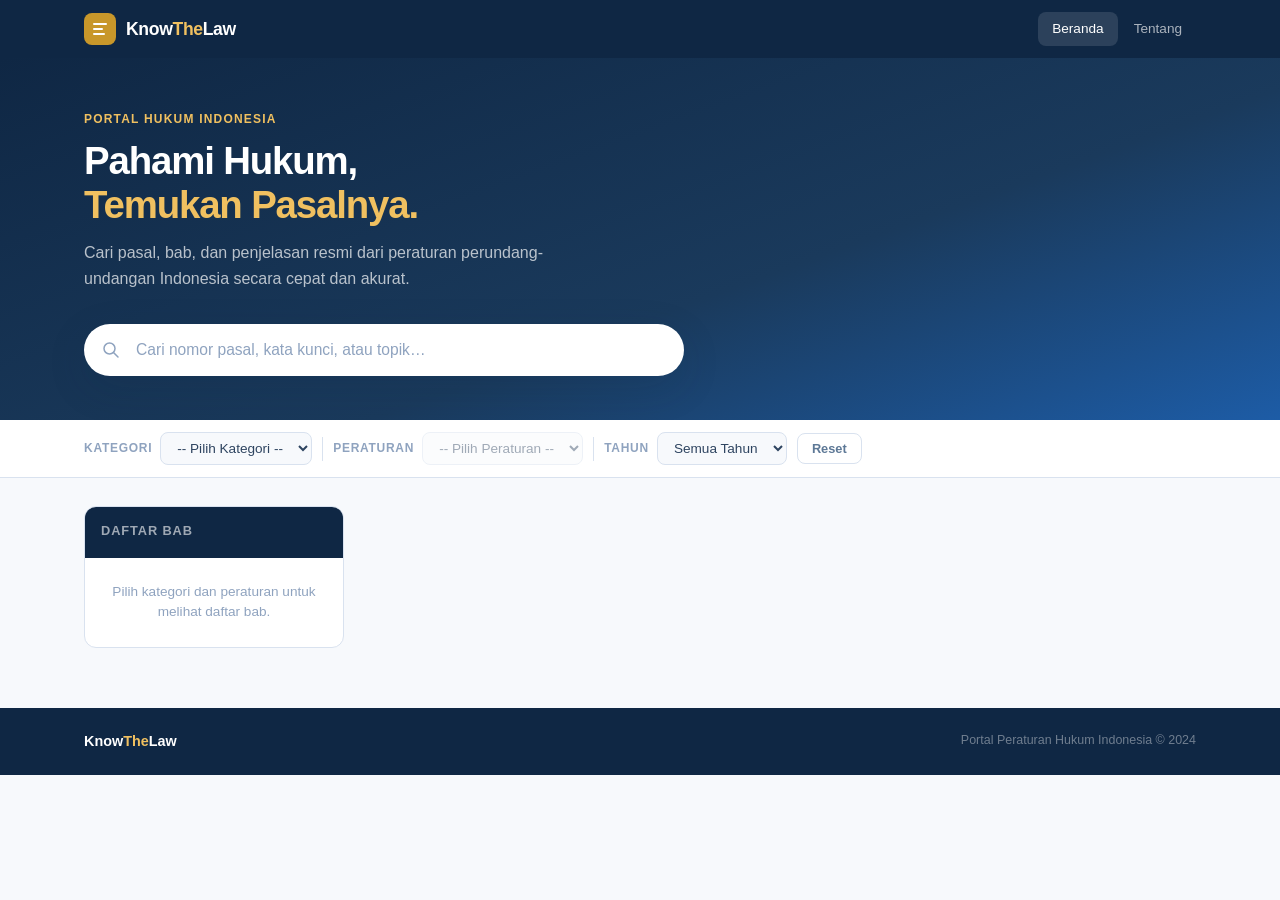
==== index.html @ 50ec1dd9 "Add files via upload" ====
<!DOCTYPE html>
<html lang="id">
<head>
  <meta charset="UTF-8"/>
  <meta name="viewport" content="width=device-width, initial-scale=1.0"/>
  <title>KnowTheLaw — Portal Peraturan Hukum Indonesia</title>
  <link rel="stylesheet" href="css/style.css"/>
</head>
<body>

  <!-- HEADER -->
  <header class="header">
    <div class="container">
      <div class="header-inner">
        <a href="index.html" class="logo">
          <div class="logo-mark">
            <svg width="18" height="18" viewBox="0 0 18 18" fill="none">
              <rect x="2" y="3" width="14" height="2" rx="1" fill="white"/>
              <rect x="2" y="8" width="10" height="2" rx="1" fill="white"/>
              <rect x="2" y="13" width="12" height="2" rx="1" fill="white"/>
            </svg>
          </div>
          <span class="logo-name">Know<span>The</span>Law</span>
        </a>
        <nav class="nav">
          <a href="index.html" class="nav-link active">Beranda</a>
          <a href="tentang.html" class="nav-link">Tentang</a>
        </nav>
      </div>
    </div>
  </header>

  <!-- HERO -->
  <section class="hero">
    <div class="container">
      <div class="hero-eyebrow">Portal Hukum Indonesia</div>
      <h1 class="hero-title">Pahami Hukum,<br><span>Temukan Pasalnya.</span></h1>
      <p class="hero-sub">Cari pasal, bab, dan penjelasan resmi dari peraturan perundang-undangan Indonesia secara cepat dan akurat.</p>
      <div class="search-wrap">
        <svg class="si" width="18" height="18" viewBox="0 0 18 18" fill="none">
          <circle cx="7.5" cy="7.5" r="5.5" stroke="#8FA3BF" stroke-width="1.5"/>
          <path d="M11.5 11.5L16 16" stroke="#8FA3BF" stroke-width="1.5" stroke-linecap="round"/>
        </svg>
        <input type="text" id="searchInput" class="search-input" placeholder="Cari nomor pasal, kata kunci, atau topik…"/>
        <button class="search-clear" id="searchClear">✕</button>
      </div>
    </div>
  </section>

  <!-- FILTER -->
  <div class="filter-section">
    <div class="container">
      <div class="filter-bar">
        <div class="filter-group">
          <span class="filter-label">Kategori</span>
          <select id="filterKategori" class="filter-select">
            <option value="">-- Pilih Kategori --</option>
          </select>
        </div>
        <div class="filter-divider"></div>
        <div class="filter-group">
          <span class="filter-label">Peraturan</span>
          <select id="filterSubkategori" class="filter-select" disabled>
            <option value="">-- Pilih Peraturan --</option>
          </select>
        </div>
        <div class="filter-divider"></div>
        <div class="filter-group">
          <span class="filter-label">Tahun</span>
          <select id="filterTahun" class="filter-select">
            <option value="">Semua Tahun</option>
          </select>
        </div>
        <button class="filter-reset" id="filterReset">Reset</button>
        <span class="result-info" id="resultInfo"></span>
      </div>

      <!-- QUICK TAGS -->
      <div class="tags-section" id="tagsSection" style="display:none">
        <div class="tags-label">Quick Tags</div>
        <div class="tags-list" id="tagsList"></div>
      </div>
    </div>
  </div>

  <!-- MAIN -->
  <main class="main">
    <div class="container">
      <div class="main-layout">

        <!-- SIDEBAR BAB -->
        <aside class="sidebar">
          <div class="sidebar-header">
            <div class="sidebar-title">Daftar Bab</div>
            <div class="sidebar-doc" id="sidebarDoc"></div>
          </div>
          <div id="sidebarContent">
            <div class="sidebar-empty">Pilih kategori dan peraturan untuk melihat daftar bab.</div>
          </div>
        </aside>

        <!-- KONTEN PASAL -->
        <div id="contentArea" class="content-area"></div>

      </div>
    </div>
  </main>

  <!-- FOOTER -->
  <footer class="footer">
    <div class="container">
      <div class="footer-inner">
        <span class="footer-logo">Know<span>The</span>Law</span>
        <span class="footer-text">Portal Peraturan Hukum Indonesia &copy; 2024</span>
      </div>
    </div>
  </footer>

  <script src="js/app.js"></script>
</body>
</html>
---- css/style.css ----
*, *::before, *::after { box-sizing: border-box; margin: 0; padding: 0; }

:root {
  --navy: #0F2744;
  --navy-mid: #1A3A5C;
  --blue: #1D5CA6;
  --blue-light: #2D7DD2;
  --blue-50: #EBF4FF;
  --blue-100: #C7E0FF;
  --accent: #C8972A;
  --accent-light: #F0C060;
  --gray-50: #F7F9FC;
  --gray-100: #EDF1F7;
  --gray-200: #D9E2EF;
  --gray-400: #8FA3BF;
  --gray-500: #5D7896;
  --gray-700: #2E4460;
  --gray-900: #0D1F33;
  --green-bg: #E6F7EE;
  --green-text: #1A5C36;
  --amber-bg: #FFF4DC;
  --amber-text: #7A4A00;
  --purple-bg: #F0ECFF;
  --purple-text: #3D1F8C;
  --rose-bg: #FFEEF0;
  --rose-text: #7A1425;
  --teal-bg: #E0F7F4;
  --teal-text: #0E5C54;
  --shadow-sm: 0 1px 3px rgba(15,39,68,.07);
  --shadow-md: 0 4px 16px rgba(15,39,68,.10);
  --shadow-lg: 0 12px 40px rgba(15,39,68,.14);
  --r: 12px; --r-sm: 8px; --r-xs: 6px;
}

body { font-family: -apple-system, BlinkMacSystemFont, 'Segoe UI', Roboto, sans-serif; background: var(--gray-50); color: var(--gray-900); line-height: 1.6; }

.container { max-width: 1160px; margin: 0 auto; padding: 0 24px; }

/* HEADER */
.header { background: var(--navy); position: sticky; top: 0; z-index: 200; }
.header-inner { display: flex; align-items: center; justify-content: space-between; height: 58px; }
.logo { display: flex; align-items: center; gap: 10px; text-decoration: none; }
.logo-mark { width: 32px; height: 32px; background: var(--accent); border-radius: 8px; display: flex; align-items: center; justify-content: center; flex-shrink: 0; }
.logo-mark svg { display: block; }
.logo-name { font-size: 1.1rem; font-weight: 800; color: white; letter-spacing: -.02em; }
.logo-name span { color: var(--accent-light); }
.nav { display: flex; gap: 2px; }
.nav-link { padding: 6px 14px; border-radius: var(--r-sm); font-size: 0.85rem; font-weight: 500; color: rgba(255,255,255,.65); text-decoration: none; transition: all .15s; }
.nav-link:hover { background: rgba(255,255,255,.1); color: white; }
.nav-link.active { background: rgba(255,255,255,.12); color: white; }

/* HERO */
.hero { background: linear-gradient(160deg, var(--navy) 0%, var(--navy-mid) 60%, var(--blue) 100%); padding: 52px 0 44px; }
.hero-eyebrow { font-size: 0.75rem; font-weight: 700; color: var(--accent-light); text-transform: uppercase; letter-spacing: .1em; margin-bottom: 10px; }
.hero-title { font-size: 2.4rem; font-weight: 900; color: white; line-height: 1.15; letter-spacing: -.03em; margin-bottom: 12px; }
.hero-title span { color: var(--accent-light); }
.hero-sub { font-size: 1rem; color: rgba(255,255,255,.7); margin-bottom: 32px; max-width: 500px; line-height: 1.65; }
.search-wrap { position: relative; max-width: 600px; }
.search-wrap svg.si { position: absolute; left: 18px; top: 50%; transform: translateY(-50%); pointer-events: none; }
.search-input { width: 100%; padding: 15px 50px 15px 50px; border-radius: 999px; border: 2px solid transparent; font-size: 0.975rem; background: white; color: var(--gray-900); outline: none; box-shadow: var(--shadow-lg); transition: border-color .2s; }
.search-input:focus { border-color: var(--accent); }
.search-input::placeholder { color: var(--gray-400); }
.search-clear { position: absolute; right: 18px; top: 50%; transform: translateY(-50%); background: var(--gray-100); border: none; border-radius: 50%; width: 24px; height: 24px; cursor: pointer; font-size: 11px; color: var(--gray-500); display: none; align-items: center; justify-content: center; }
.search-clear:hover { background: var(--gray-200); }

/* FILTER BAR */
.filter-section { background: white; border-bottom: 1px solid var(--gray-200); padding: 12px 0; position: sticky; top: 58px; z-index: 100; }
.filter-bar { display: flex; align-items: center; gap: 10px; flex-wrap: wrap; }
.filter-group { display: flex; align-items: center; gap: 8px; }
.filter-label { font-size: 0.75rem; font-weight: 700; color: var(--gray-400); text-transform: uppercase; letter-spacing: .06em; white-space: nowrap; }
.filter-select { padding: 7px 12px; border-radius: var(--r-sm); border: 1.5px solid var(--gray-200); font-size: 0.85rem; color: var(--gray-700); background: var(--gray-50); outline: none; cursor: pointer; transition: border-color .15s; font-weight: 500; }
.filter-select:focus { border-color: var(--blue); }
.filter-select:disabled { opacity: .45; cursor: default; }
.filter-reset { padding: 7px 14px; border-radius: var(--r-sm); border: 1.5px solid var(--gray-200); background: white; font-size: 0.8rem; font-weight: 600; color: var(--gray-500); cursor: pointer; transition: all .15s; }
.filter-reset:hover { background: var(--gray-100); color: var(--gray-700); }
.filter-divider { width: 1px; height: 24px; background: var(--gray-200); }
.result-info { margin-left: auto; font-size: 0.8rem; color: var(--gray-400); font-weight: 500; }

/* QUICK TAGS */
.tags-section { padding: 16px 0 4px; }
.tags-label { font-size: 0.72rem; font-weight: 700; color: var(--gray-400); text-transform: uppercase; letter-spacing: .07em; margin-bottom: 8px; }
.tags-list { display: flex; flex-wrap: wrap; gap: 6px; }
.tag-btn { padding: 5px 13px; border-radius: 999px; border: 1.5px solid var(--gray-200); background: white; font-size: 0.78rem; font-weight: 600; color: var(--gray-500); cursor: pointer; transition: all .15s; white-space: nowrap; }
.tag-btn:hover { border-color: var(--blue); color: var(--blue); background: var(--blue-50); }
.tag-btn.active { border-color: var(--blue); background: var(--blue-50); color: var(--blue); }

/* MAIN LAYOUT */
.main { padding: 28px 0 60px; }
.main-layout { display: grid; grid-template-columns: 260px 1fr; gap: 24px; align-items: start; }

/* SIDEBAR BAB */
.sidebar { background: white; border: 1px solid var(--gray-200); border-radius: var(--r); overflow: hidden; position: sticky; top: 118px; max-height: calc(100vh - 140px); overflow-y: auto; }
.sidebar-header { padding: 14px 16px; background: var(--navy); }
.sidebar-title { font-size: 0.8rem; font-weight: 700; color: rgba(255,255,255,.6); text-transform: uppercase; letter-spacing: .07em; margin-bottom: 2px; }
.sidebar-doc { font-size: 0.9rem; font-weight: 700; color: white; }
.sidebar-empty { padding: 24px 16px; font-size: 0.85rem; color: var(--gray-400); text-align: center; line-height: 1.5; }
.bab-item { border-bottom: 1px solid var(--gray-100); }
.bab-btn { width: 100%; text-align: left; padding: 11px 16px; background: none; border: none; cursor: pointer; display: flex; align-items: center; gap: 10px; transition: background .12s; }
.bab-btn:hover { background: var(--gray-50); }
.bab-btn.active { background: var(--blue-50); }
.bab-roman { font-size: 0.7rem; font-weight: 800; color: var(--accent); background: var(--amber-bg); padding: 2px 6px; border-radius: 4px; flex-shrink: 0; }
.bab-name { font-size: 0.8rem; font-weight: 600; color: var(--gray-700); line-height: 1.3; }
.bab-btn.active .bab-name { color: var(--blue); }
.bab-count { margin-left: auto; font-size: 0.7rem; color: var(--gray-400); background: var(--gray-100); padding: 1px 6px; border-radius: 999px; flex-shrink: 0; }

/* KONTEN HASIL */
.content-area { display: flex; flex-direction: column; gap: 16px; }
.empty-state { background: white; border: 1px solid var(--gray-200); border-radius: var(--r); padding: 60px 24px; text-align: center; display: flex; flex-direction: column; align-items: center; gap: 10px; }
.empty-icon { color: var(--gray-200); }
.empty-title { font-size: 1rem; font-weight: 700; color: var(--gray-700); }
.empty-sub { font-size: 0.875rem; color: var(--gray-400); max-width: 320px; line-height: 1.6; }

/* PASAL CARD */
.pasal-card { background: white; border: 1px solid var(--gray-200); border-radius: var(--r); overflow: hidden; transition: box-shadow .2s, border-color .2s; }
.pasal-card:hover { box-shadow: var(--shadow-md); border-color: var(--blue-100); }
.pasal-header { padding: 18px 22px 14px; border-bottom: 1px solid var(--gray-100); display: flex; align-items: flex-start; justify-content: space-between; gap: 12px; cursor: pointer; }
.pasal-header-left { flex: 1; }
.pasal-nomor-row { display: flex; align-items: center; gap: 8px; margin-bottom: 6px; }
.pasal-nomor-badge { background: var(--navy); color: white; font-size: 0.72rem; font-weight: 800; padding: 3px 10px; border-radius: 999px; }
.pasal-judul-tag { font-size: 0.75rem; color: var(--blue); font-weight: 600; }
.pasal-judul { font-size: 0.975rem; font-weight: 700; color: var(--gray-900); line-height: 1.35; }
.pasal-tags { display: flex; flex-wrap: wrap; gap: 5px; margin-top: 8px; }
.pasal-tag { font-size: 0.68rem; font-weight: 700; padding: 2px 8px; border-radius: 999px; }
.pt-0 { background: var(--blue-50);   color: var(--blue); }
.pt-1 { background: var(--green-bg);  color: var(--green-text); }
.pt-2 { background: var(--amber-bg);  color: var(--amber-text); }
.pt-3 { background: var(--purple-bg); color: var(--purple-text); }
.pt-4 { background: var(--rose-bg);   color: var(--rose-text); }
.pt-5 { background: var(--teal-bg);   color: var(--teal-text); }
.pasal-toggle { background: var(--gray-100); border: none; border-radius: 50%; width: 28px; height: 28px; cursor: pointer; font-size: 13px; color: var(--gray-500); flex-shrink: 0; display: flex; align-items: center; justify-content: center; transition: all .2s; }
.pasal-toggle.open { background: var(--blue-50); color: var(--blue); transform: rotate(180deg); }

.pasal-body { display: none; }
.pasal-body.open { display: block; }
.bunyi-section { padding: 20px 22px; border-bottom: 1px solid var(--gray-100); }
.section-label { font-size: 0.7rem; font-weight: 800; color: var(--gray-400); text-transform: uppercase; letter-spacing: .08em; margin-bottom: 10px; display: flex; align-items: center; gap: 6px; }
.section-label::after { content: ''; flex: 1; height: 1px; background: var(--gray-100); }
.bunyi-text { font-size: 0.875rem; color: var(--gray-900); line-height: 1.8; white-space: pre-wrap; font-family: Georgia, 'Times New Roman', serif; background: var(--gray-50); border-left: 3px solid var(--navy); padding: 14px 16px; border-radius: 0 var(--r-sm) var(--r-sm) 0; }
.penjelasan-section { padding: 20px 22px; background: var(--amber-bg); }
.penjelasan-text { font-size: 0.85rem; color: var(--amber-text); line-height: 1.75; white-space: pre-wrap; }

/* HEADER BAB SEPARATOR */
.bab-separator { background: var(--navy); border-radius: var(--r); padding: 14px 20px; display: flex; align-items: center; gap: 12px; }
.bab-sep-roman { background: var(--accent); color: white; font-size: 0.75rem; font-weight: 900; padding: 4px 10px; border-radius: var(--r-xs); }
.bab-sep-title { font-size: 0.95rem; font-weight: 700; color: white; }
.bab-sep-count { margin-left: auto; font-size: 0.75rem; color: rgba(255,255,255,.5); }

/* LANDING STATE */
.landing-state { background: white; border: 1px solid var(--gray-200); border-radius: var(--r); padding: 48px 32px; display: flex; flex-direction: column; align-items: center; text-align: center; gap: 16px; }
.landing-icon { width: 64px; height: 64px; background: var(--blue-50); border-radius: 50%; display: flex; align-items: center; justify-content: center; }
.landing-title { font-size: 1.1rem; font-weight: 800; color: var(--gray-900); }
.landing-steps { display: flex; flex-direction: column; gap: 8px; text-align: left; width: 100%; max-width: 360px; }
.landing-step { display: flex; align-items: flex-start; gap: 12px; padding: 10px 14px; background: var(--gray-50); border-radius: var(--r-sm); }
.step-num { width: 22px; height: 22px; border-radius: 50%; background: var(--navy); color: white; font-size: 0.72rem; font-weight: 800; display: flex; align-items: center; justify-content: center; flex-shrink: 0; margin-top: 1px; }
.step-text { font-size: 0.83rem; color: var(--gray-700); line-height: 1.5; }

/* FOOTER */
.footer { background: var(--navy); padding: 22px 0; }
.footer-inner { display: flex; align-items: center; justify-content: space-between; flex-wrap: wrap; gap: 8px; }
.footer-logo { font-size: 0.9rem; font-weight: 800; color: white; }
.footer-logo span { color: var(--accent-light); }
.footer-text { font-size: 0.78rem; color: rgba(255,255,255,.4); }

/* ABOUT PAGE */
.about-wrap { max-width: 740px; margin: 36px auto; }
.about-card { background: white; border: 1px solid var(--gray-200); border-radius: var(--r); padding: 36px 40px; }
.about-h2 { font-size: 1.1rem; font-weight: 700; color: var(--gray-900); margin: 28px 0 10px; }
.about-h2:first-child { margin-top: 0; }
.about-p { font-size: 0.9rem; color: var(--gray-500); line-height: 1.75; margin-bottom: 8px; }
.about-ul { padding-left: 18px; font-size: 0.9rem; color: var(--gray-500); line-height: 1.85; }

/* RESPONSIVE */
@media (max-width: 768px) {
  .main-layout { grid-template-columns: 1fr; }
  .sidebar { position: static; max-height: 260px; }
  .hero-title { font-size: 1.75rem; }
  .hero { padding: 36px 0 32px; }
  .about-card { padding: 24px 20px; }
  .filter-bar { gap: 8px; }
  .result-info { width: 100%; margin-left: 0; }
}
@media (max-width: 480px) {
  .container { padding: 0 16px; }
  .pasal-header { padding: 14px 16px 12px; }
  .bunyi-section, .penjelasan-section { padding: 16px; }
}
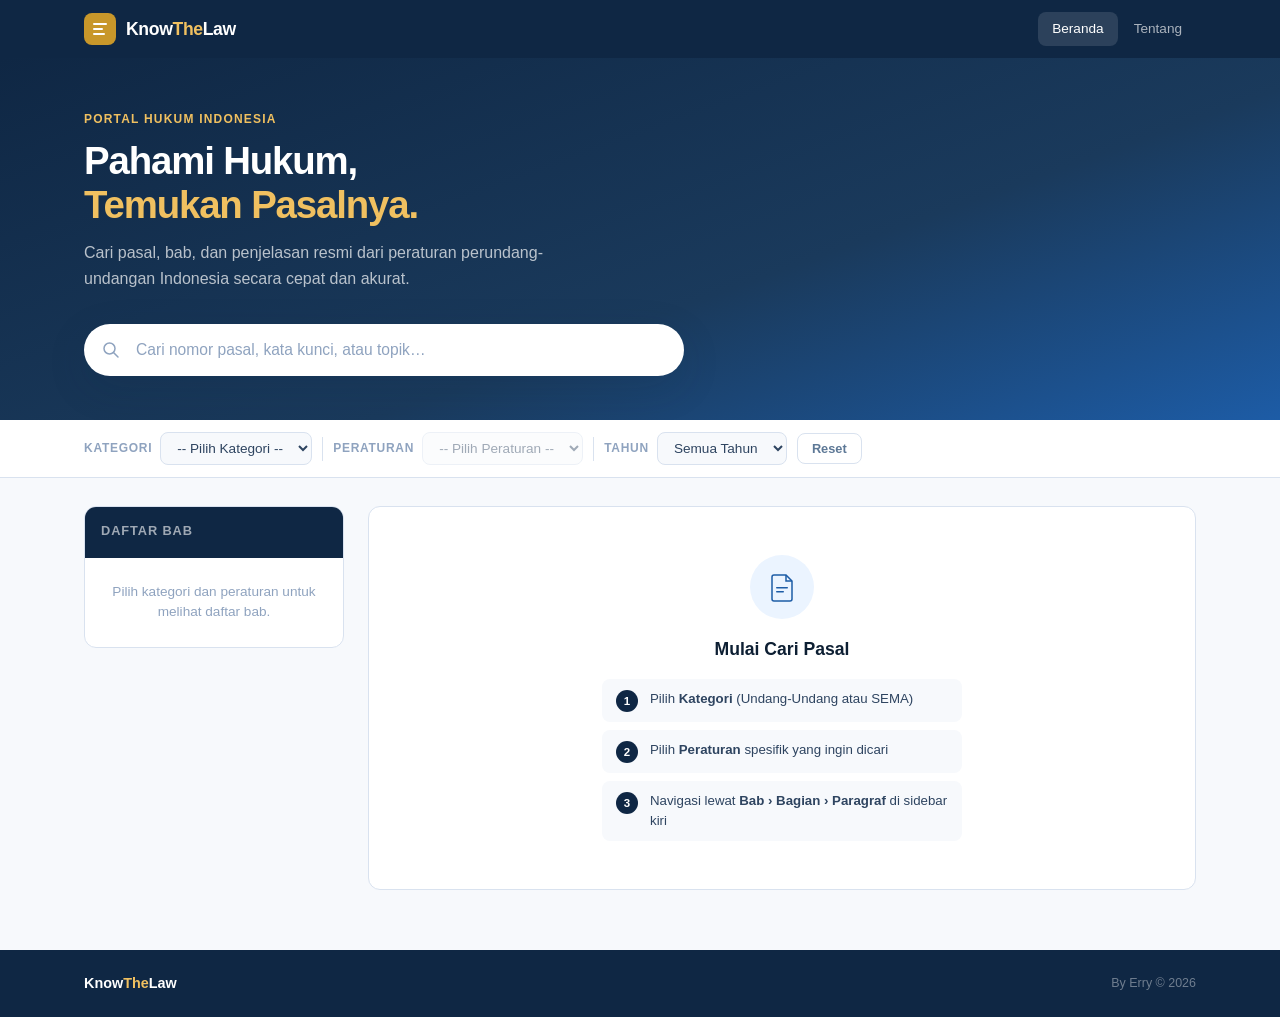
==== commit b9eeb050: "Update index.html" ====
--- a/index.html
+++ b/index.html
@@ -111,7 +111,7 @@
     <div class="container">
       <div class="footer-inner">
         <span class="footer-logo">Know<span>The</span>Law</span>
-        <span class="footer-text">Portal Peraturan Hukum Indonesia &copy; 2024</span>
+        <span class="footer-text">By Erry &copy; 2026</span>
       </div>
     </div>
   </footer>
--- a/css/style.css
+++ b/css/style.css
@@ -184,3 +184,24 @@
   .pasal-header { padding: 14px 16px 12px; }
   .bunyi-section, .penjelasan-section { padding: 16px; }
 }
+
+/* ===== SIDEBAR SUB-BAB & PARAGRAF ===== */
+.sub-item { border-bottom: 1px solid var(--gray-100); background: var(--gray-50); }
+.sub-btn { width:100%; text-align:left; padding:9px 16px 9px 28px; background:none; border:none; cursor:pointer; display:flex; align-items:flex-start; gap:8px; transition:background .12s; }
+.sub-btn:hover { background: var(--blue-50); }
+.sub-btn.active { background: var(--blue-50); }
+.sub-label { font-size:.68rem; font-weight:800; color:var(--accent); background:var(--amber-bg); padding:2px 6px; border-radius:4px; white-space:nowrap; flex-shrink:0; margin-top:1px; }
+.sub-name { font-size:.76rem; font-weight:600; color:var(--gray-600,var(--gray-700)); line-height:1.3; }
+.sub-btn.active .sub-name { color:var(--blue); }
+
+.par-item { border-bottom:1px solid var(--gray-100); background:#F9FBFF; }
+.par-btn { width:100%; text-align:left; padding:7px 16px 7px 40px; background:none; border:none; cursor:pointer; display:flex; align-items:flex-start; gap:8px; transition:background .12s; }
+.par-btn:hover { background:var(--blue-50); }
+.par-btn.active { background:var(--blue-50); }
+.par-label { font-size:.65rem; font-weight:700; color:var(--gray-400); background:var(--gray-100); padding:2px 5px; border-radius:3px; white-space:nowrap; flex-shrink:0; margin-top:1px; }
+.par-name { font-size:.73rem; color:var(--gray-500); line-height:1.3; }
+.par-btn.active .par-name { color:var(--blue); font-weight:600; }
+
+/* ===== BREADCRUMB & BAB-SEP-BAG ===== */
+.pasal-breadcrumb { font-size:.7rem; color:var(--gray-400); background:var(--gray-100); padding:2px 7px; border-radius:999px; }
+.bab-sep-bag { font-size:.75rem; color:rgba(255,255,255,.55); font-weight:500; }
